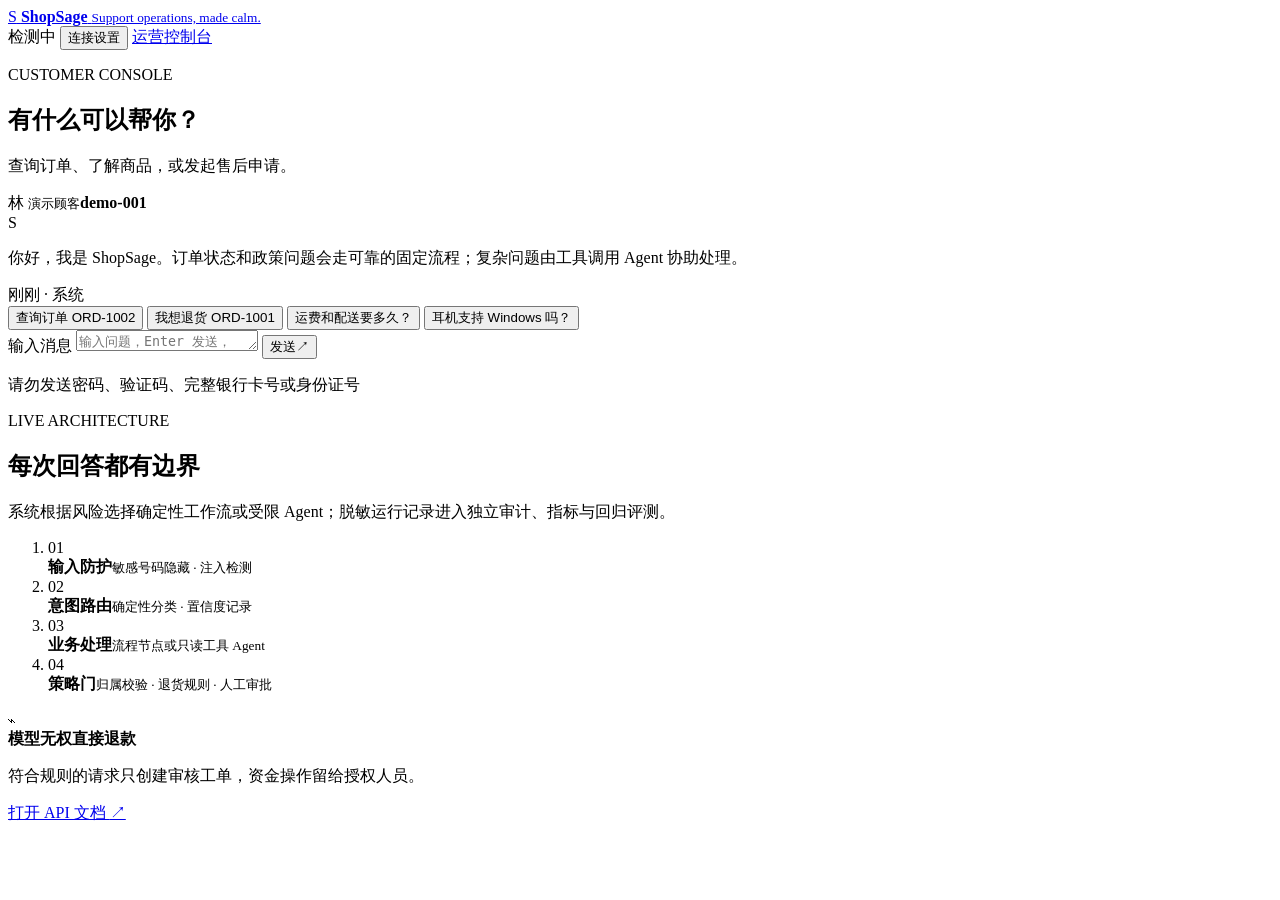
==== app/static/index.html @ 3375a758 "feat: complete ShopSage V3 production platform" ====
<!doctype html>
<html lang="zh-CN">
  <head>
    <meta charset="utf-8" />
    <meta name="viewport" content="width=device-width, initial-scale=1" />
    <meta name="description" content="ShopSage 电商智能客服演示" />
    <title>ShopSage · 电商智能客服</title>
    <link rel="icon" href="/static/favicon.svg" type="image/svg+xml" />
    <link rel="preconnect" href="https://fonts.googleapis.com" />
    <link rel="preconnect" href="https://fonts.gstatic.com" crossorigin />
    <link
      href="https://fonts.googleapis.com/css2?family=DM+Sans:wght@400;500;600;700&family=Noto+Sans+SC:wght@400;500;600;700&display=swap"
      rel="stylesheet"
    />
    <link rel="stylesheet" href="/static/styles.css" />
  </head>
  <body>
    <div class="shell">
      <header class="topbar">
        <a class="brand" href="/" aria-label="ShopSage 首页">
          <span class="brand-mark" aria-hidden="true">S</span>
          <span>
            <strong>ShopSage</strong>
            <small>Support operations, made calm.</small>
          </span>
        </a>
        <nav class="top-actions" aria-label="工具">
          <span id="modeBadge" class="status-badge"><i></i>检测中</span>
          <button id="settingsButton" class="ghost-button" type="button">连接设置</button>
          <a class="dark-button" href="/admin">运营控制台</a>
        </nav>
      </header>

      <main class="workspace">
        <section class="chat-card" aria-label="客服对话">
          <div class="chat-heading">
            <div>
              <p class="eyebrow">CUSTOMER CONSOLE</p>
              <h1>有什么可以帮你？</h1>
              <p>查询订单、了解商品，或发起售后申请。</p>
            </div>
            <div class="customer-pill">
              <span class="avatar">林</span>
              <span><small>演示顾客</small><strong>demo-001</strong></span>
            </div>
          </div>

          <div id="messages" class="messages" aria-live="polite">
            <article class="message assistant">
              <div class="message-avatar">S</div>
              <div class="bubble">
                <p>你好，我是 ShopSage。订单状态和政策问题会走可靠的固定流程；复杂问题由工具调用 Agent 协助处理。</p>
                <span class="message-meta">刚刚 · 系统</span>
              </div>
            </article>
          </div>

          <div id="suggestions" class="suggestions" aria-label="快捷问题">
            <button type="button">查询订单 ORD-1002</button>
            <button type="button">我想退货 ORD-1001</button>
            <button type="button">运费和配送要多久？</button>
            <button type="button">耳机支持 Windows 吗？</button>
          </div>

          <form id="chatForm" class="composer">
            <label class="sr-only" for="messageInput">输入消息</label>
            <textarea
              id="messageInput"
              maxlength="4000"
              rows="1"
              placeholder="输入问题，Enter 发送，Shift + Enter 换行"
              required
            ></textarea>
            <button id="sendButton" class="send-button" type="submit" aria-label="发送消息">
              <span>发送</span><span aria-hidden="true">↗</span>
            </button>
          </form>
          <p class="privacy-note">请勿发送密码、验证码、完整银行卡号或身份证号</p>
        </section>

        <aside class="insight-panel" aria-label="系统说明">
          <p class="eyebrow">LIVE ARCHITECTURE</p>
          <h2>每次回答都有边界</h2>
          <p class="panel-copy">系统根据风险选择确定性工作流或受限 Agent；脱敏运行记录进入独立审计、指标与回归评测。</p>

          <ol class="flow-list">
            <li class="active">
              <span>01</span>
              <div><strong>输入防护</strong><small>敏感号码隐藏 · 注入检测</small></div>
            </li>
            <li>
              <span>02</span>
              <div><strong>意图路由</strong><small>确定性分类 · 置信度记录</small></div>
            </li>
            <li>
              <span>03</span>
              <div><strong>业务处理</strong><small>流程节点或只读工具 Agent</small></div>
            </li>
            <li>
              <span>04</span>
              <div><strong>策略门</strong><small>归属校验 · 退货规则 · 人工审批</small></div>
            </li>
          </ol>

          <div class="boundary-card">
            <span class="boundary-icon">⌁</span>
            <div>
              <strong>模型无权直接退款</strong>
              <p>符合规则的请求只创建审核工单，资金操作留给授权人员。</p>
            </div>
          </div>
          <a class="docs-link" href="/docs" target="_blank" rel="noreferrer">打开 API 文档 <span>↗</span></a>
        </aside>
      </main>
    </div>

    <dialog id="settingsDialog" class="modal">
      <form id="settingsForm" method="dialog">
        <div class="modal-heading">
          <div><p class="eyebrow">CONNECTION</p><h2>连接设置</h2></div>
          <button class="icon-button" value="cancel" aria-label="关闭">×</button>
        </div>
        <label>顾客 ID<input id="customerIdInput" value="demo-001" maxlength="64" /></label>
        <label>API Key <input id="apiKeyInput" type="password" placeholder="本地默认留空" /></label>
        <label>Bearer Token <input id="accessTokenInput" type="password" placeholder="生产环境短期访问令牌" /></label>
        <p>修改顾客 ID 会开启一段新会话。</p>
        <button class="primary-wide" value="save">保存设置</button>
      </form>
    </dialog>

    <script src="/static/app.js" defer></script>
  </body>
</html>
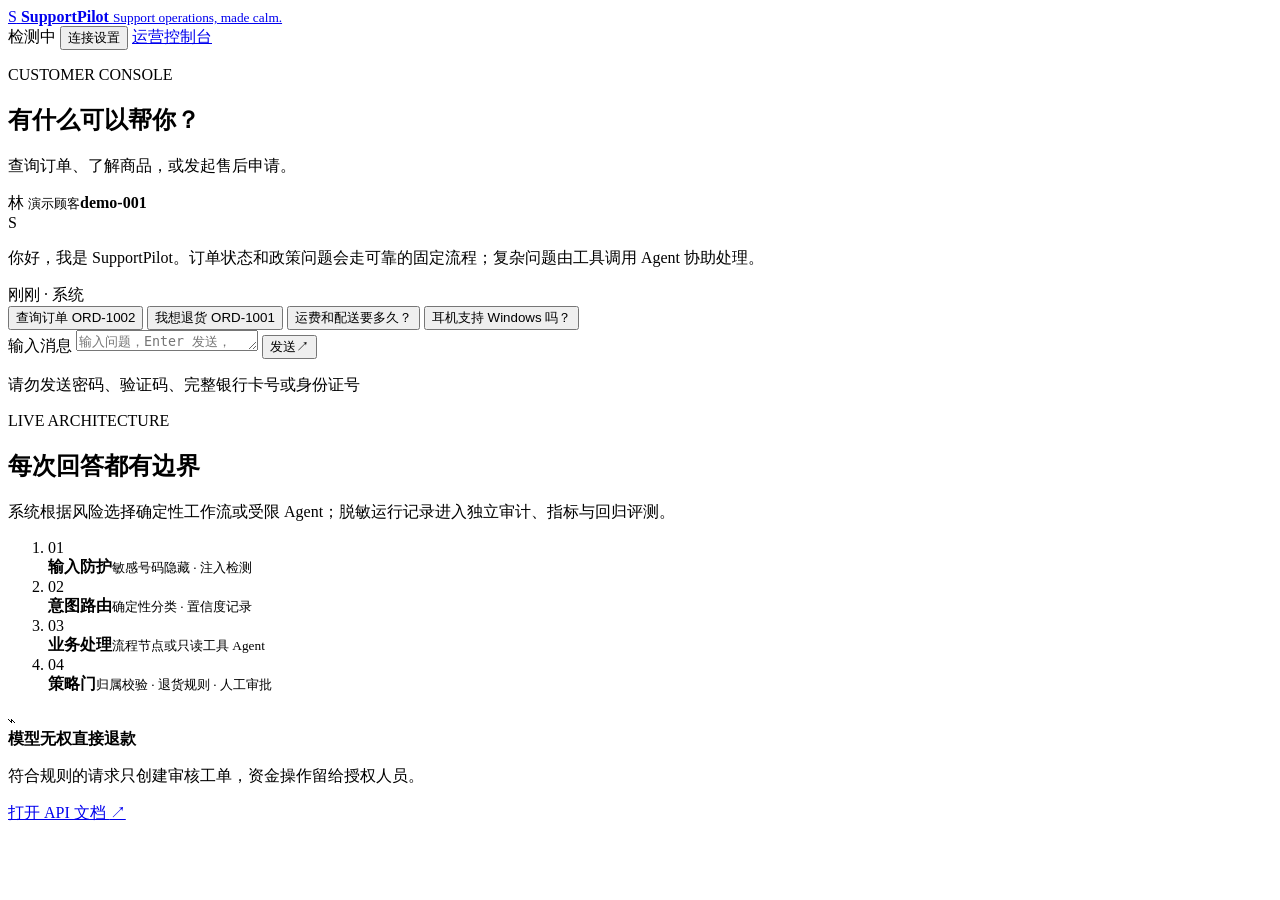
==== commit 6f6b8307: "Rename project to SupportPilot" ====
--- a/app/static/index.html
+++ b/app/static/index.html
@@ -3,8 +3,8 @@
   <head>
     <meta charset="utf-8" />
     <meta name="viewport" content="width=device-width, initial-scale=1" />
-    <meta name="description" content="ShopSage 电商智能客服演示" />
-    <title>ShopSage · 电商智能客服</title>
+    <meta name="description" content="SupportPilot 电商智能客服演示" />
+    <title>SupportPilot · 电商智能客服</title>
     <link rel="icon" href="/static/favicon.svg" type="image/svg+xml" />
     <link rel="preconnect" href="https://fonts.googleapis.com" />
     <link rel="preconnect" href="https://fonts.gstatic.com" crossorigin />
@@ -17,10 +17,10 @@
   <body>
     <div class="shell">
       <header class="topbar">
-        <a class="brand" href="/" aria-label="ShopSage 首页">
+        <a class="brand" href="/" aria-label="SupportPilot 首页">
           <span class="brand-mark" aria-hidden="true">S</span>
           <span>
-            <strong>ShopSage</strong>
+            <strong>SupportPilot</strong>
             <small>Support operations, made calm.</small>
           </span>
         </a>
@@ -49,7 +49,7 @@
             <article class="message assistant">
               <div class="message-avatar">S</div>
               <div class="bubble">
-                <p>你好，我是 ShopSage。订单状态和政策问题会走可靠的固定流程；复杂问题由工具调用 Agent 协助处理。</p>
+                <p>你好，我是 SupportPilot。订单状态和政策问题会走可靠的固定流程；复杂问题由工具调用 Agent 协助处理。</p>
                 <span class="message-meta">刚刚 · 系统</span>
               </div>
             </article>
